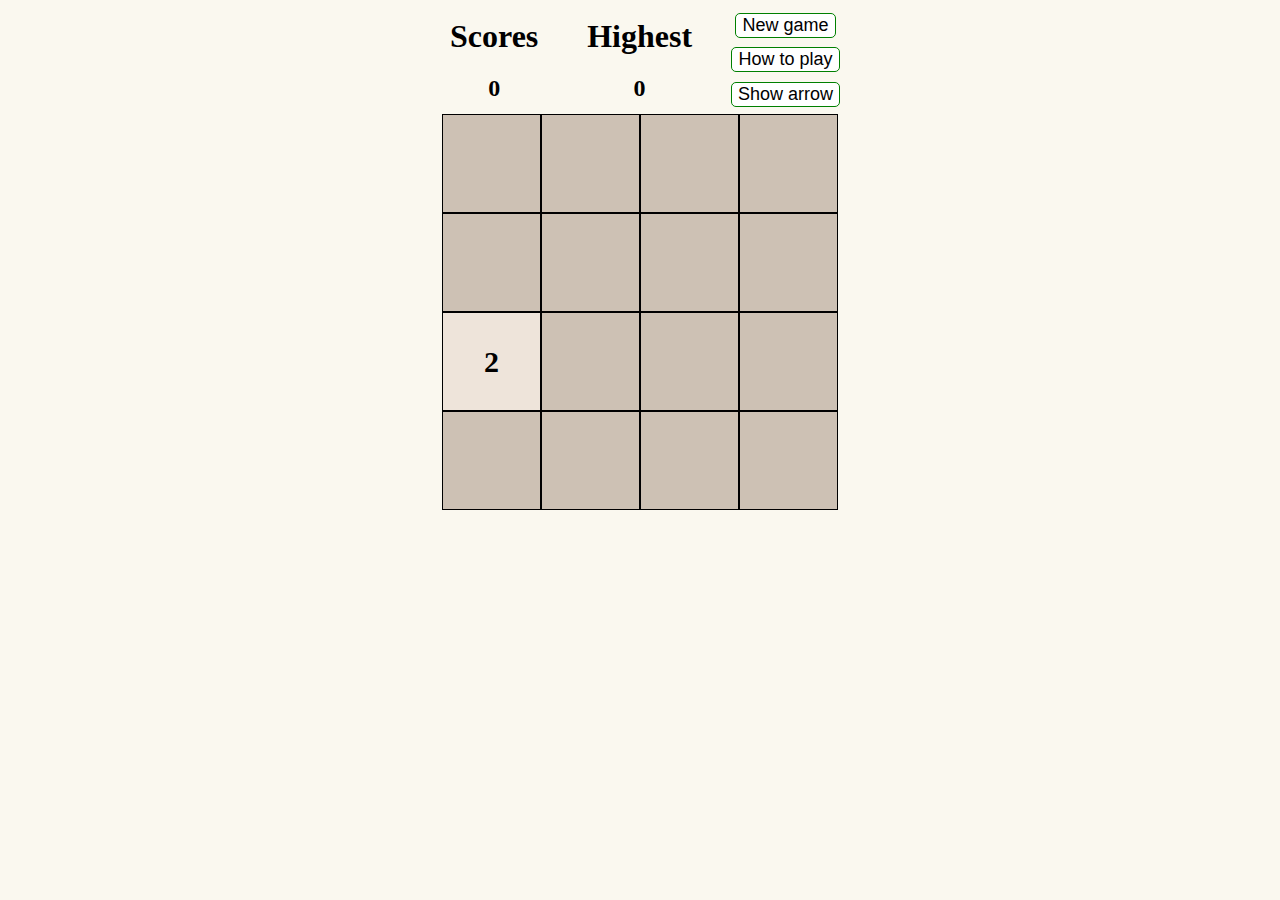
==== games/2048/index.html @ 9c6625c6 "hide control" ====
<!DOCTYPE html>

<html lang="en">

<head>
    <meta charset="utf-8" />
    <meta name="viewport" content="width=device-width, initial-scale=1">
    <link rel="stylesheet" type="text/css" href="style.css">
    <script src="script.js" defer></script>
    <title> 2048 </title>
</head>

<body>
    <div id="main_game">
        <div id="title">
            <div id="scoreboard">    
                <h1>Scores</h1>
                <h2 class="scores"></h2>
            </div>
            <div id="highscore">    
                <h1>Highest</h1>
                <h2 class="highest_score"></h2>
            </div>
            <div id="instruction_and_newgame">
                <button id="restart_button" class="button">
                    New game
                </button>
                <button id="how_to_play" class="button">
                    How to play
                </button>
                <button id="show_arrow" class="button">
                    Show arrow
                </button>
            </div>
        </div>

        <div class="board">
            <p style="opacity: 0;" class="instruction">Use your arrow keys (on keyboard or on screen) to move the tiles. Tiles with the same number merge into one when they touch. Add them up to reach 2048!</p>

            <div id="game_board" style="opacity: 1;">
                <div class="win">
                    <p></p>
                    <button id="try_again" class="button">
                        Try again
                    </button>
                </div>
            
                <table style="opacity: 1;">
                    <tr class="row">
                        <th id="cell_0" class="cell"></th>
                        <th id="cell_1" class="cell"></th>
                        <th id="cell_2" class="cell"></th>
                        <th id="cell_3" class="cell"></th>
                    </tr>
                    <tr class="row">
                        <th id="cell_4" class="cell"></th>
                        <th id="cell_5" class="cell"></th>
                        <th id="cell_6" class="cell"></th>
                        <th id="cell_7" class="cell"></th>
                    </tr>
                    <tr class="row">
                        <th id="cell_8" class="cell"></th>
                        <th id="cell_9" class="cell"></th>
                        <th id="cell_10" class="cell"></th>
                        <th id="cell_11" class="cell"></th>
                    </tr>
                    <tr class="row">
                        <th id="cell_12" class="cell"></th>
                        <th id="cell_13" class="cell"></th>
                        <th id="cell_14" class="cell"></th>
                        <th id="cell_15" class="cell"></th>
                    </tr>
                </table>
            </div>
        </div>

        <div class="control_arrow" style="display: none;">
            <div class="first_row">
                    <img class = "arrow up" src="arrow.png" alt="arrow up">
            </div>
            <div class="second_row">
                <img class="arrow left" src="arrow.png" alt = "arrow left">
                <div class="empty_box"></div>
                <img class="arrow right" src="arrow.png" alt = "arrow right">
            </div>
            <div class="third_row">
                <img class="arrow down" src="arrow.png" alt = "arrow down">
            </div>
        </div>
    </div>
</body>

</html>
---- games/2048/style.css ----
body{
    background-color: #FAF8EF;
}

.win{
    position: absolute;
    left: 0px;
    top: 0px;

    display: flex;
    flex-direction: column;

    background-color: rgba(255, 255, 255, 0.7);

    width: 100%;
    height: 100%;

    font-family: "Arial";
    font-size: 50px;
    color: rgba(119, 110, 101, 1);
    font-weight: bold;
    justify-content: center;
    align-items: center;
}

table{
    width: 400px;
    height: 400px;
}

.cell{
    display: flex;
    height: 97px;
    width: 97px;

    border: 1px solid black;

    margin: 0px;
    padding: 0px;

    align-items: center;
    justify-content: center;

    font-size: 30px;
}

.board{
    position: relative;
}

.instruction{
    position: absolute;
    left: 0px;
    top: 0px;
}

#title{
    display: flex;
    justify-content: space-between;
}

.button{
    display: flex;
    background-color: white;
    border: 1px solid green;
    border-radius: 5px;
    font-size: 18px;
}

.button:hover{
    background-color: lightgray;
}

#scoreboard, #highscore, #instruction_and_newgame{
    display: inline-flex;
    flex-direction: column;
    align-items: center;
}

#instruction_and_newgame{
    justify-content: space-around;
}

h1, h2{
    margin: 10px;
}

.row{
    display: flex;
    flex-direction: row;
}

.control_arrow{
    width: 150px;
}

.first_row, .second_row, .third_row{
    width: 160px;
}

.first_row, .third_row{
    text-align: center;
}

.up{
    transform: rotate(-90deg);
}

.left{
    transform: rotate(180deg);
}

.down{
    transform: rotate(90deg);
}

.arrow, .empty_box{
    width: 50px;
    height: 50px;
}

.empty_box{
    display: inline-block;
}

#main_game{
    width: 400px;
    margin: auto;
}

.control_arrow, table{
    margin: auto;
}

@media (max-width: 400px){
    #main_game{
        width: 100%;
    }
}
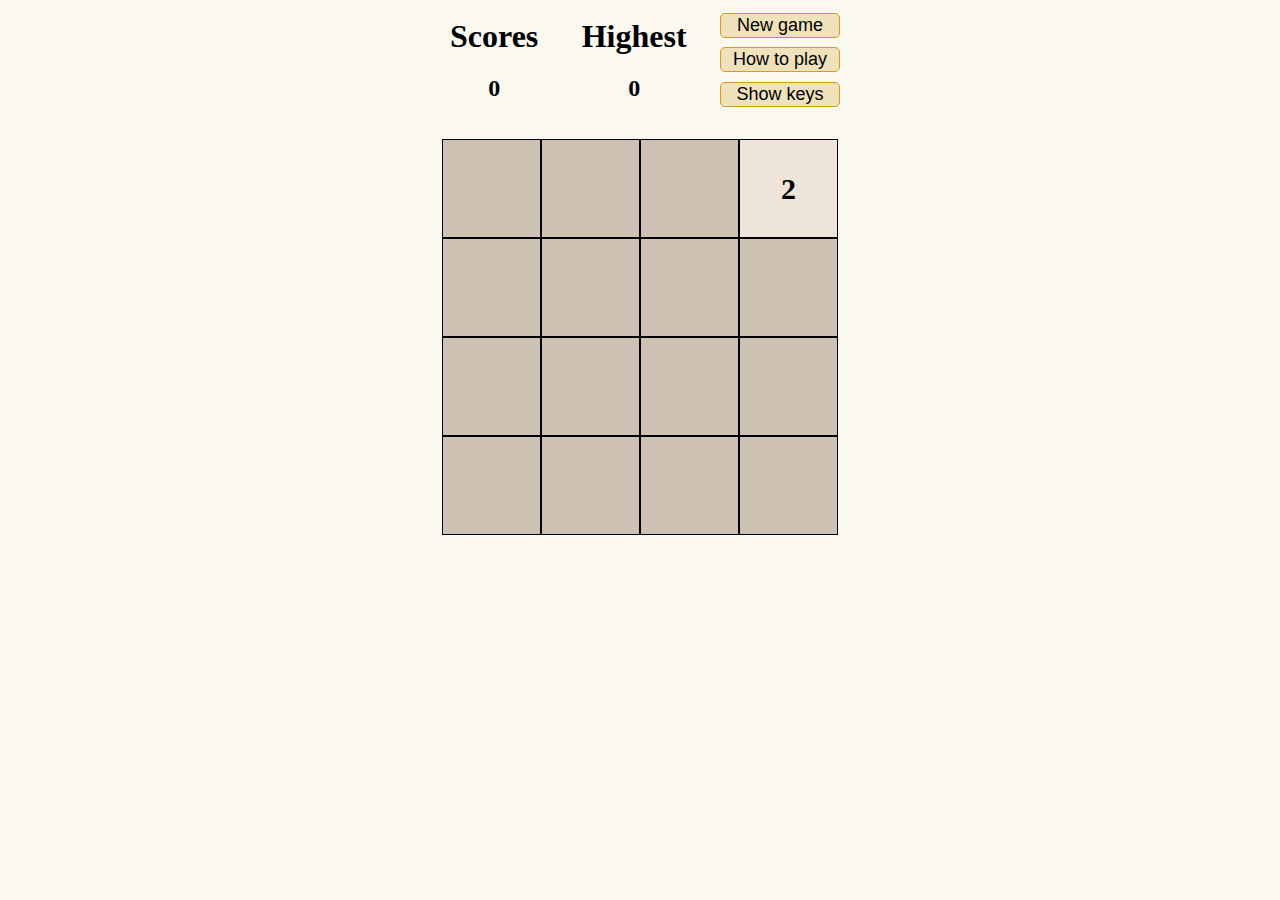
==== commit 798e27e5: "add logo and remove control when looking at instruction" ====
--- a/games/2048/index.html
+++ b/games/2048/index.html
@@ -29,13 +29,23 @@
                     How to play
                 </button>
                 <button id="show_arrow" class="button">
-                    Show arrow
+                    Show keys
                 </button>
             </div>
         </div>
 
         <div class="board">
-            <p style="opacity: 0;" class="instruction">Use your arrow keys (on keyboard or on screen) to move the tiles. Tiles with the same number merge into one when they touch. Add them up to reach 2048!</p>
+            <div style="opacity: 0;" class="instruction">
+                <h1 style="text-align: center;">How to play</h1>
+                <h2>How the game works</h2>
+                <p>You can move the board in for directions: up, down, left, right</p>
+                <p>Tiles with the same number merge into one when they touch.</p>
+                <p><b>Your goal</b>: Add them up to reach 2048!</p>
+
+                <h2>How to control</h2>
+                <p>You can press the <b>"Show keys"</b> button to show the arrow control on screen (for phone user)</p>
+                <p>Use your arrow keys (or the arrows on the screen) to move the tiles.</p> 
+            </div>
 
             <div id="game_board" style="opacity: 1;">
                 <div class="win">
@@ -80,7 +90,7 @@
             </div>
             <div class="second_row">
                 <img class="arrow left" src="arrow.png" alt = "arrow left">
-                <div class="empty_box"></div>
+                <img class="empty_box" src="2048_logo.png"></img>
                 <img class="arrow right" src="arrow.png" alt = "arrow right">
             </div>
             <div class="third_row">
--- a/games/2048/style.css
+++ b/games/2048/style.css
@@ -1,5 +1,13 @@
 body{
     background-color: #FAF8EF;
+}
+
+.instruction *{
+    text-align: justify;
+}
+
+.instruction h2{
+    margin-left: 0px;
 }
 
 .win{
@@ -46,12 +54,22 @@
 
 .board{
     position: relative;
+
+    margin-top: 25px;
+    margin-bottom: 25px;
 }
 
 .instruction{
     position: absolute;
     left: 0px;
     top: 0px;
+
+    background-color: #EFE2BA;
+
+    border: 3px solid gray;
+    border-radius: 30px;
+
+    padding: 10px;
 }
 
 #title{
@@ -61,10 +79,12 @@
 
 .button{
     display: flex;
-    background-color: white;
-    border: 1px solid green;
+    background-color: #EFE2BA;
+    border: 1px solid #D79922;
     border-radius: 5px;
     font-size: 18px;
+    width: 120px;
+    justify-content: center;
 }
 
 .button:hover{
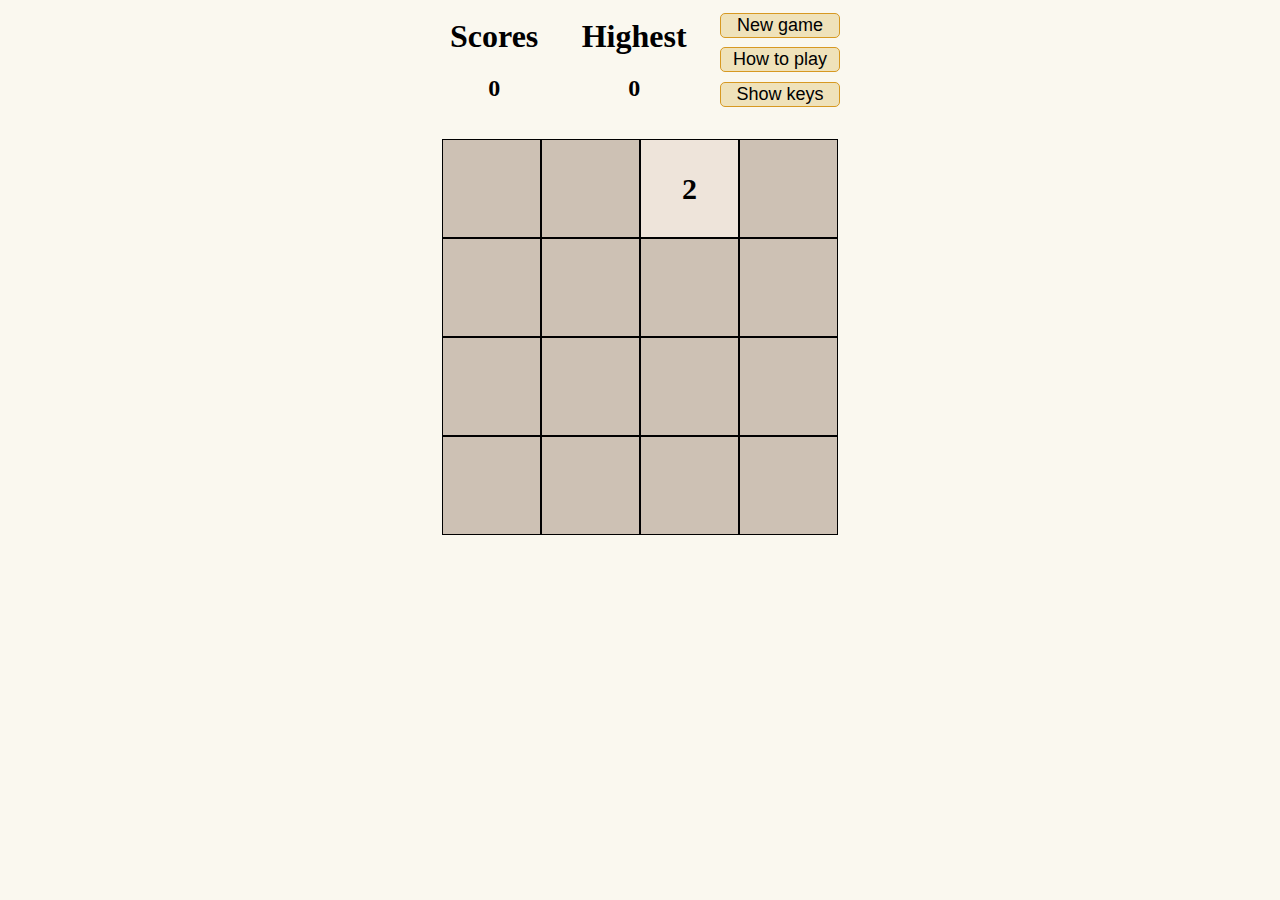
==== commit d678a705: "add logo and change title" ====
--- a/games/2048/index.html
+++ b/games/2048/index.html
@@ -7,6 +7,7 @@
     <meta name="viewport" content="width=device-width, initial-scale=1">
     <link rel="stylesheet" type="text/css" href="style.css">
     <script src="script.js" defer></script>
+    <link rel="icon" href="2048_logo.png" type="image/icon type">
     <title> 2048 </title>
 </head>
 
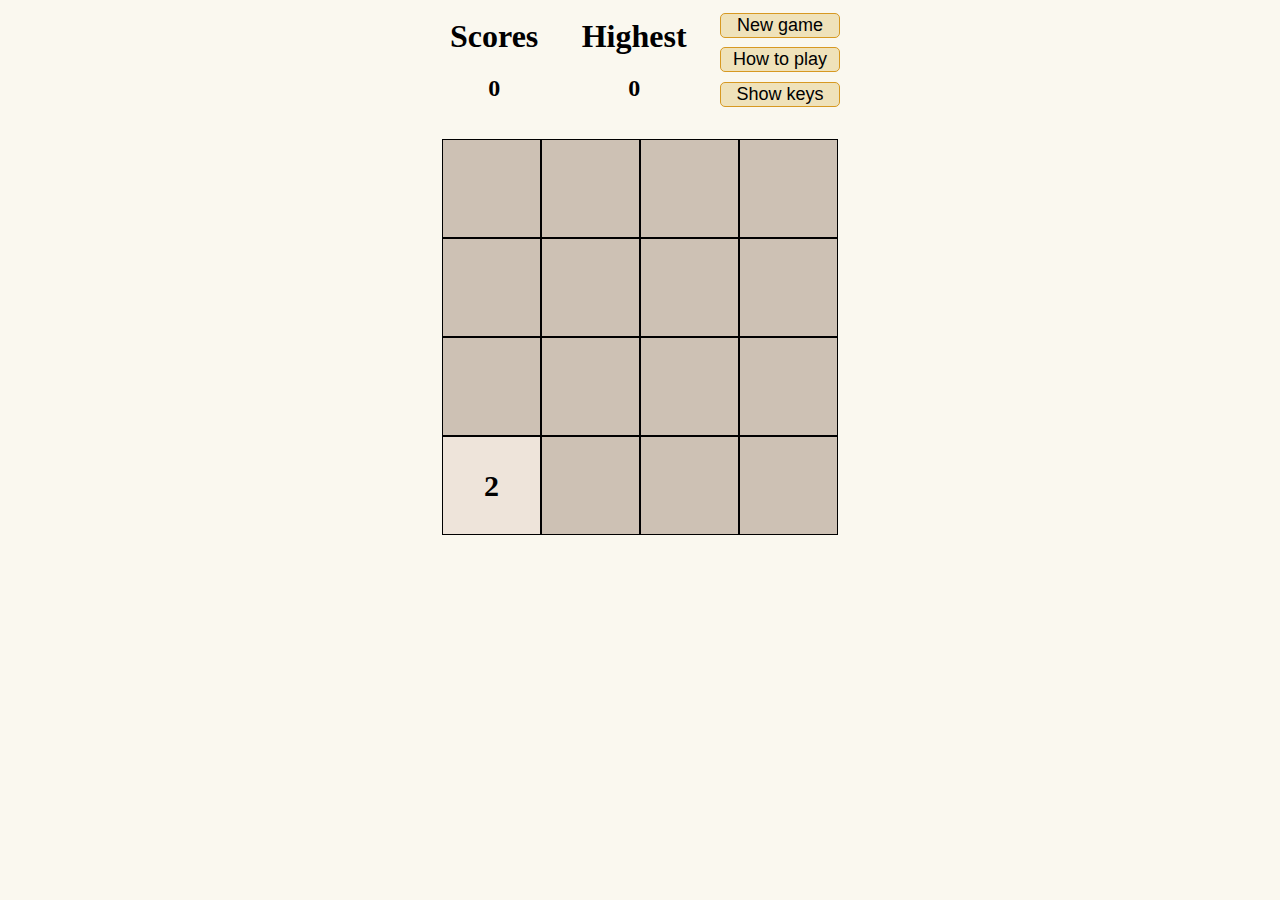
==== commit 8c469cc8: "move images to img folder" ====
--- a/games/2048/index.html
+++ b/games/2048/index.html
@@ -87,15 +87,15 @@
 
         <div class="control_arrow" style="display: none;">
             <div class="first_row">
-                    <img class = "arrow up" src="arrow.png" alt="arrow up">
+                    <img class = "arrow up" src="../../img/arrow.png" alt="arrow up">
             </div>
             <div class="second_row">
-                <img class="arrow left" src="arrow.png" alt = "arrow left">
-                <img class="empty_box" src="2048_logo.png"></img>
-                <img class="arrow right" src="arrow.png" alt = "arrow right">
+                <img class="arrow left" src="../../img/arrow.png" alt = "arrow left">
+                <img class="empty_box" src="../../img/2048_logo.png"></img>
+                <img class="arrow right" src="../../img/arrow.png" alt = "arrow right">
             </div>
             <div class="third_row">
-                <img class="arrow down" src="arrow.png" alt = "arrow down">
+                <img class="arrow down" src="../../img/arrow.png" alt = "arrow down">
             </div>
         </div>
     </div>
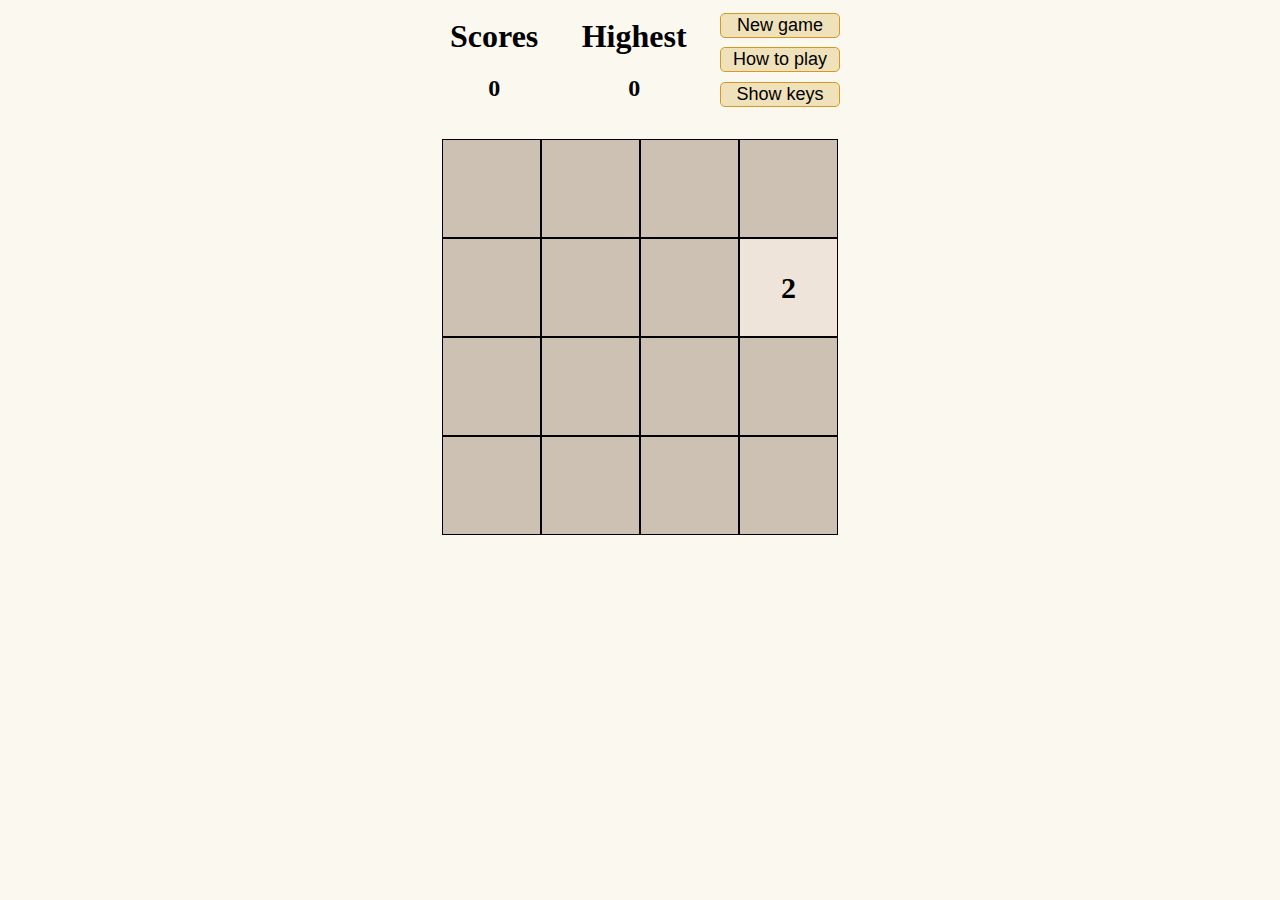
==== commit 966ecdc2: "update use strict and fix bug" ====
--- a/games/2048/index.html
+++ b/games/2048/index.html
@@ -7,7 +7,7 @@
     <meta name="viewport" content="width=device-width, initial-scale=1">
     <link rel="stylesheet" type="text/css" href="style.css">
     <script src="script.js" defer></script>
-    <link rel="icon" href="2048_logo.png" type="image/icon type">
+    <link rel="icon" href="2048_logo.png" type="image/icon">
     <title> 2048 </title>
 </head>
 
@@ -16,11 +16,11 @@
         <div id="title">
             <div id="scoreboard">    
                 <h1>Scores</h1>
-                <h2 class="scores"></h2>
+                <h2 class="scores">0</h2>
             </div>
             <div id="highscore">    
                 <h1>Highest</h1>
-                <h2 class="highest_score"></h2>
+                <h2 class="highest_score">0</h2>
             </div>
             <div id="instruction_and_newgame">
                 <button id="restart_button" class="button">
@@ -91,7 +91,7 @@
             </div>
             <div class="second_row">
                 <img class="arrow left" src="../../img/arrow.png" alt = "arrow left">
-                <img class="empty_box" src="../../img/2048_logo.png"></img>
+                <img class="empty_box" src="../../img/2048_logo.png" alt="logo">
                 <img class="arrow right" src="../../img/arrow.png" alt = "arrow right">
             </div>
             <div class="third_row">
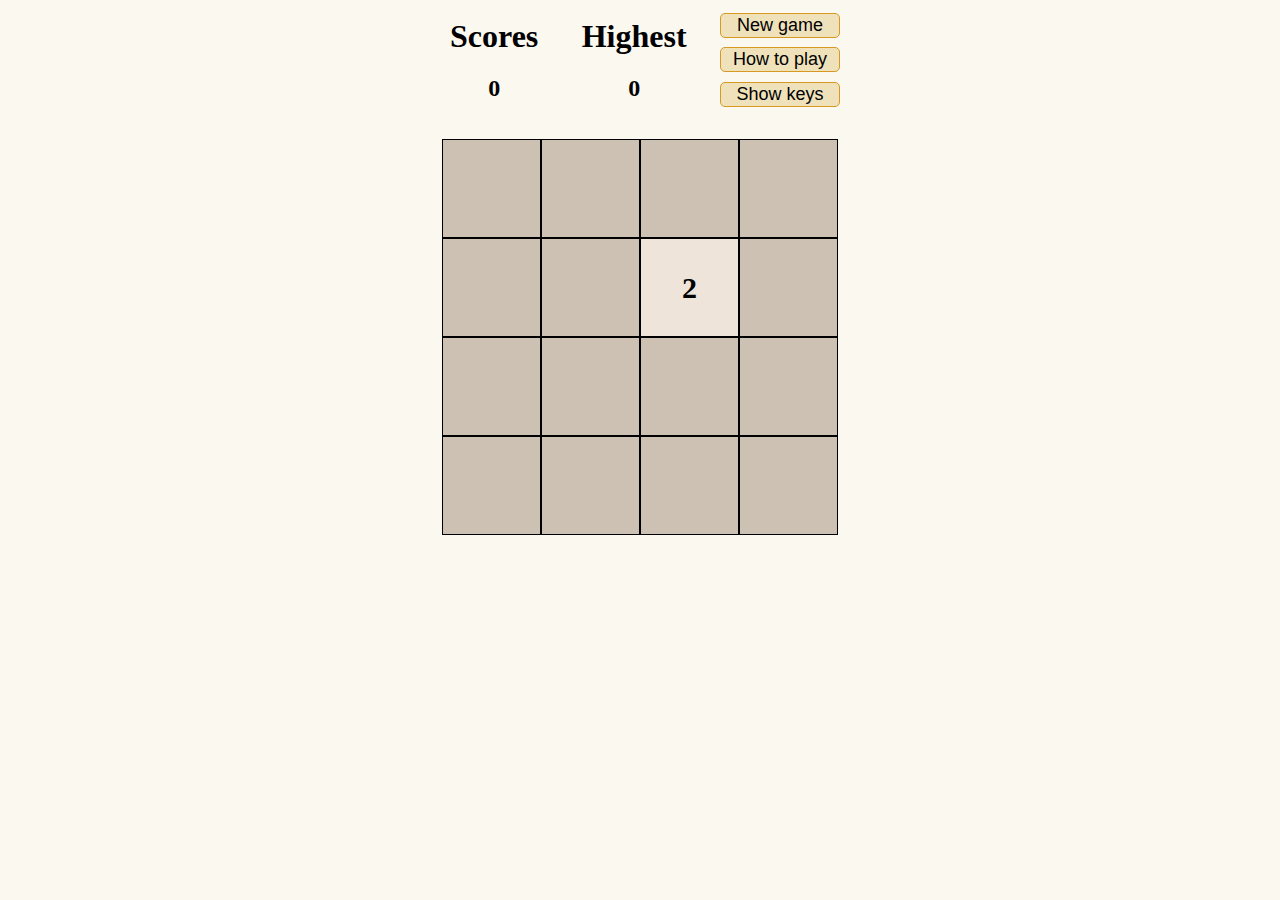
==== commit da65a26d: "Add files via upload" ====
--- a/games/2048/index.html
+++ b/games/2048/index.html
@@ -7,18 +7,18 @@
     <meta name="viewport" content="width=device-width, initial-scale=1">
     <link rel="stylesheet" type="text/css" href="style.css">
     <script src="script.js" defer></script>
-    <link rel="icon" href="2048_logo.png" type="image/icon">
+    <link rel="icon" href="../../img/2048_logo.png" type="image/icon">
     <title> 2048 </title>
 </head>
 
 <body>
     <div id="main_game">
         <div id="title">
-            <div id="scoreboard">    
+            <div id="scoreboard">
                 <h1>Scores</h1>
                 <h2 class="scores">0</h2>
             </div>
-            <div id="highscore">    
+            <div id="highscore">
                 <h1>Highest</h1>
                 <h2 class="highest_score">0</h2>
             </div>
@@ -45,7 +45,7 @@
 
                 <h2>How to control</h2>
                 <p>You can press the <b>"Show keys"</b> button to show the arrow control on screen (for phone user)</p>
-                <p>Use your arrow keys (or the arrows on the screen) to move the tiles.</p> 
+                <p>Use your arrow keys (or the arrows on the screen) to move the tiles.</p>
             </div>
 
             <div id="game_board" style="opacity: 1;">
@@ -55,7 +55,7 @@
                         Try again
                     </button>
                 </div>
-            
+
                 <table style="opacity: 1;">
                     <tr class="row">
                         <th id="cell_0" class="cell"></th>
@@ -101,4 +101,4 @@
     </div>
 </body>
 
-</html>+</html>
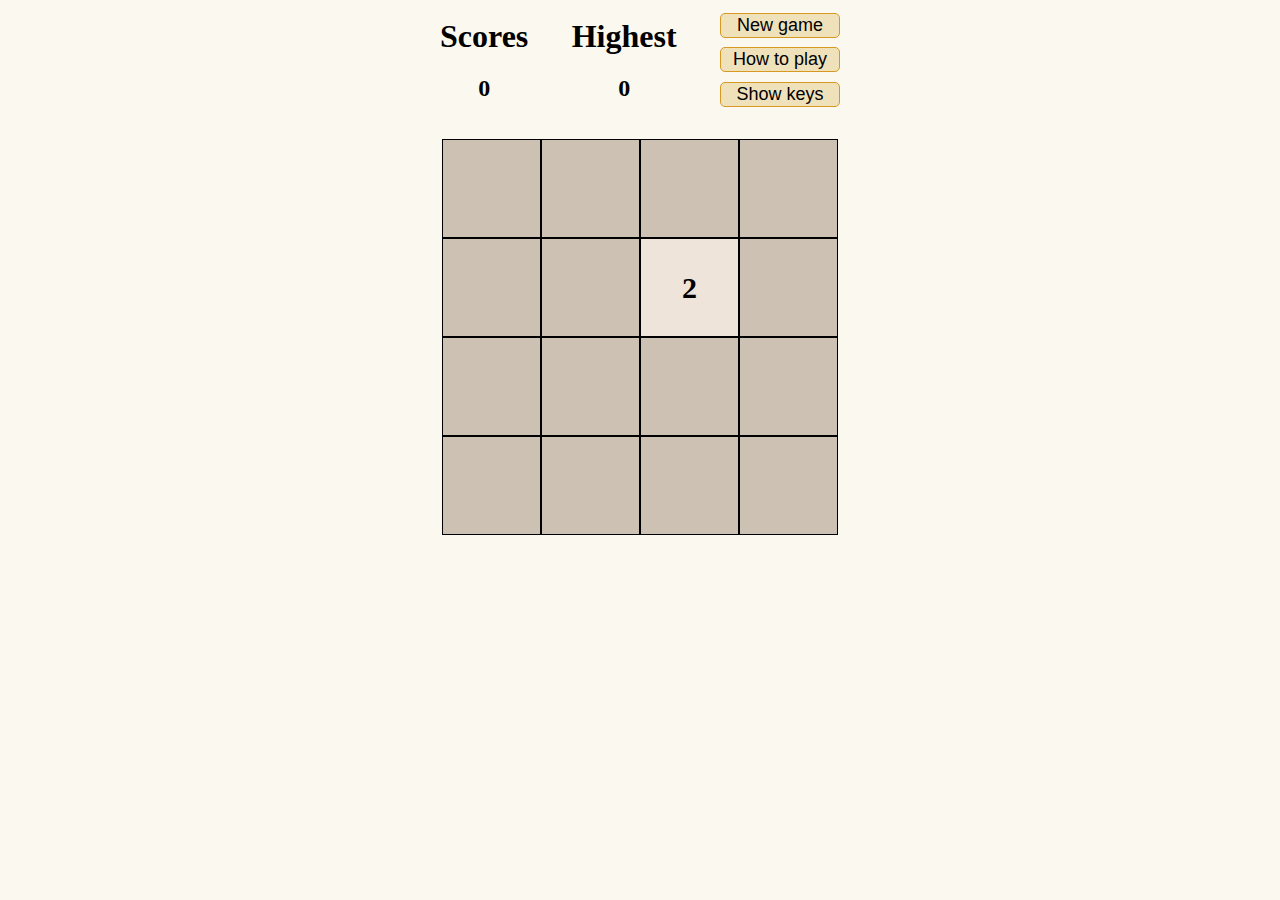
==== commit d88e2428: "fix css for 2048" ====
--- a/games/2048/index.html
+++ b/games/2048/index.html
@@ -14,11 +14,11 @@
 <body>
     <div id="main_game">
         <div id="title">
-            <div id="scoreboard">
+            <div class="scoreboard">
                 <h1>Scores</h1>
                 <h2 class="scores">0</h2>
             </div>
-            <div id="highscore">
+            <div class="scoreboard">
                 <h1>Highest</h1>
                 <h2 class="highest_score">0</h2>
             </div>
--- a/games/2048/style.css
+++ b/games/2048/style.css
@@ -91,7 +91,7 @@
     background-color: lightgray;
 }
 
-#scoreboard, #highscore, #instruction_and_newgame{
+.scoreboard, #instruction_and_newgame{
     display: inline-flex;
     flex-direction: column;
     align-items: center;
@@ -102,20 +102,22 @@
 }
 
 h1, h2{
-    margin: 10px;
+    margin: 10px 0px 10px 0px;
 }
 
 .row{
     display: flex;
     flex-direction: row;
+
+    justify-content: center;
 }
 
-.control_arrow{
-    width: 150px;
-}
+.control_arrow, .first_row, .second_row, .third_row{
+    display: flex;
+    flex-direction: row;
 
-.first_row, .second_row, .third_row{
-    width: 160px;
+    justify-content: center;
+    width: 180px;
 }
 
 .first_row, .third_row{
@@ -152,6 +154,11 @@
     margin: auto;
 }
 
+img{
+    width: 50px;
+    height: 50px;
+}
+
 @media (max-width: 400px){
     #main_game{
         width: 100%;
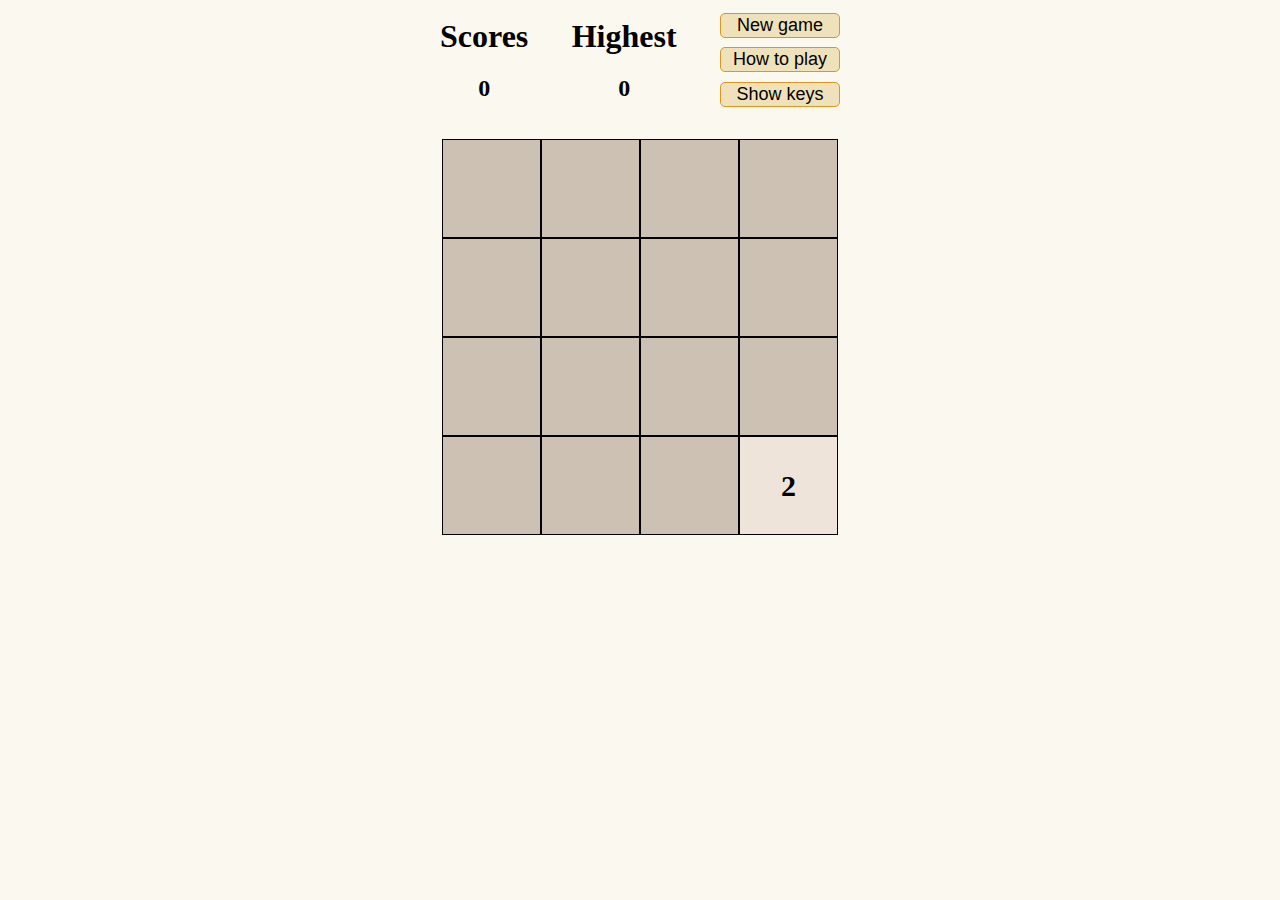
==== commit a0b20b6a: "fix bug hidden" ====
--- a/games/2048/index.html
+++ b/games/2048/index.html
@@ -22,7 +22,7 @@
                 <h1>Highest</h1>
                 <h2 class="highest_score">0</h2>
             </div>
-            <div id="instruction_and_newgame">
+            <div id="instruction_and_newgame" class="hidden">
                 <button id="restart_button" class="button">
                     New game
                 </button>
@@ -36,7 +36,7 @@
         </div>
 
         <div class="board">
-            <div style="opacity: 0;" class="instruction">
+            <div style="opacity: 0;" id="instruction">
                 <h1 style="text-align: center;">How to play</h1>
                 <h2>How the game works</h2>
                 <p>You can move the board in for directions: up, down, left, right</p>
@@ -46,6 +46,7 @@
                 <h2>How to control</h2>
                 <p>You can press the <b>"Show keys"</b> button to show the arrow control on screen (for phone user)</p>
                 <p>Use your arrow keys (or the arrows on the screen) to move the tiles.</p>
+                <p>Use <b>New game</b> or (<b>"r"</b> key) to play a new game</p>
             </div>
 
             <div id="game_board" style="opacity: 1;">
@@ -85,7 +86,7 @@
             </div>
         </div>
 
-        <div class="control_arrow" style="display: none;">
+        <div class="control_arrow hidden"  style="opacity: 1;">
             <div class="first_row">
                     <img class = "arrow up" src="../../img/arrow.png" alt="arrow up">
             </div>
--- a/games/2048/style.css
+++ b/games/2048/style.css
@@ -2,11 +2,11 @@
     background-color: #FAF8EF;
 }
 
-.instruction *{
+#instruction *{
     text-align: justify;
 }
 
-.instruction h2{
+#instruction h2{
     margin-left: 0px;
 }
 
@@ -52,6 +52,10 @@
     font-size: 30px;
 }
 
+table{
+    pointer-events: none;
+}
+
 .board{
     position: relative;
 
@@ -59,7 +63,7 @@
     margin-bottom: 25px;
 }
 
-.instruction{
+#instruction{
     position: absolute;
     left: 0px;
     top: 0px;
@@ -112,7 +116,12 @@
     justify-content: center;
 }
 
-.control_arrow, .first_row, .second_row, .third_row{
+
+.control_arrow{
+    width: 180px;
+}
+
+.first_row, .second_row, .third_row{
     display: flex;
     flex-direction: row;
 
@@ -159,6 +168,10 @@
     height: 50px;
 }
 
+.hidden{
+    display: none;
+}
+
 @media (max-width: 400px){
     #main_game{
         width: 100%;
